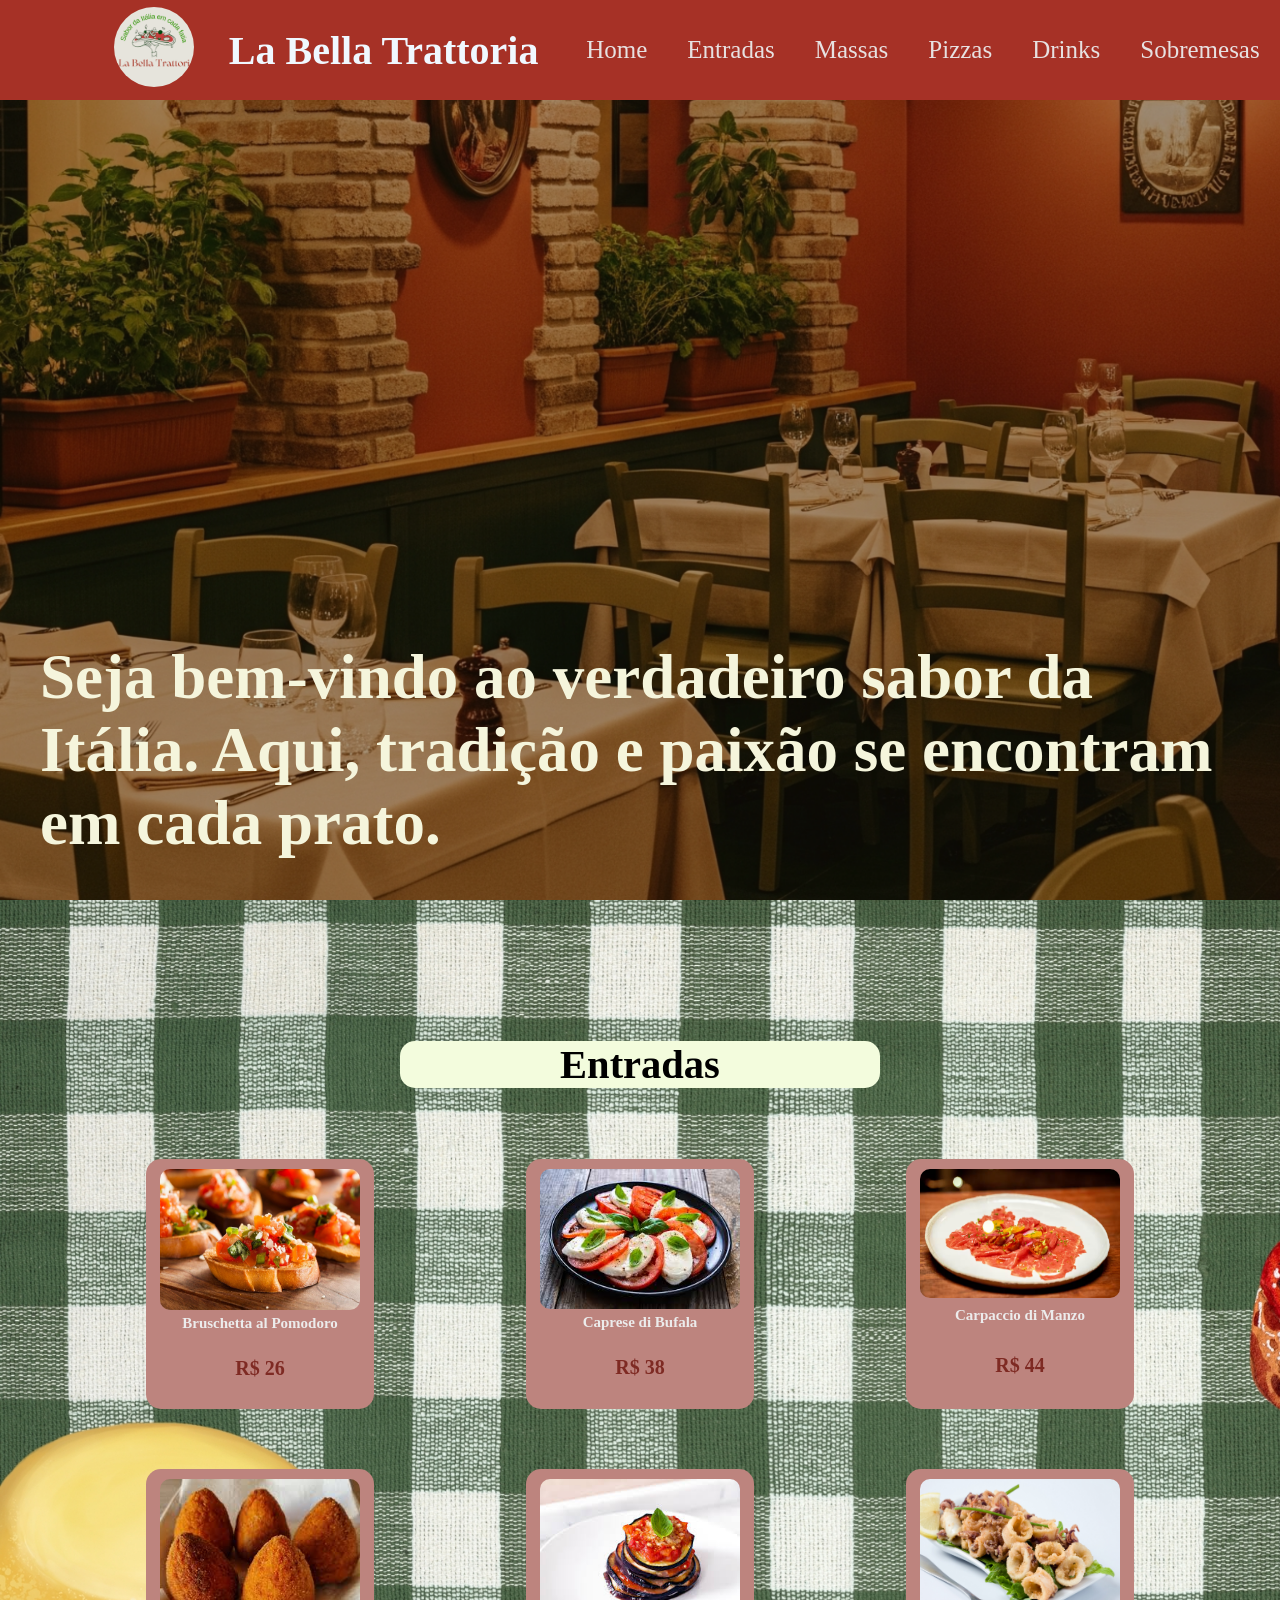
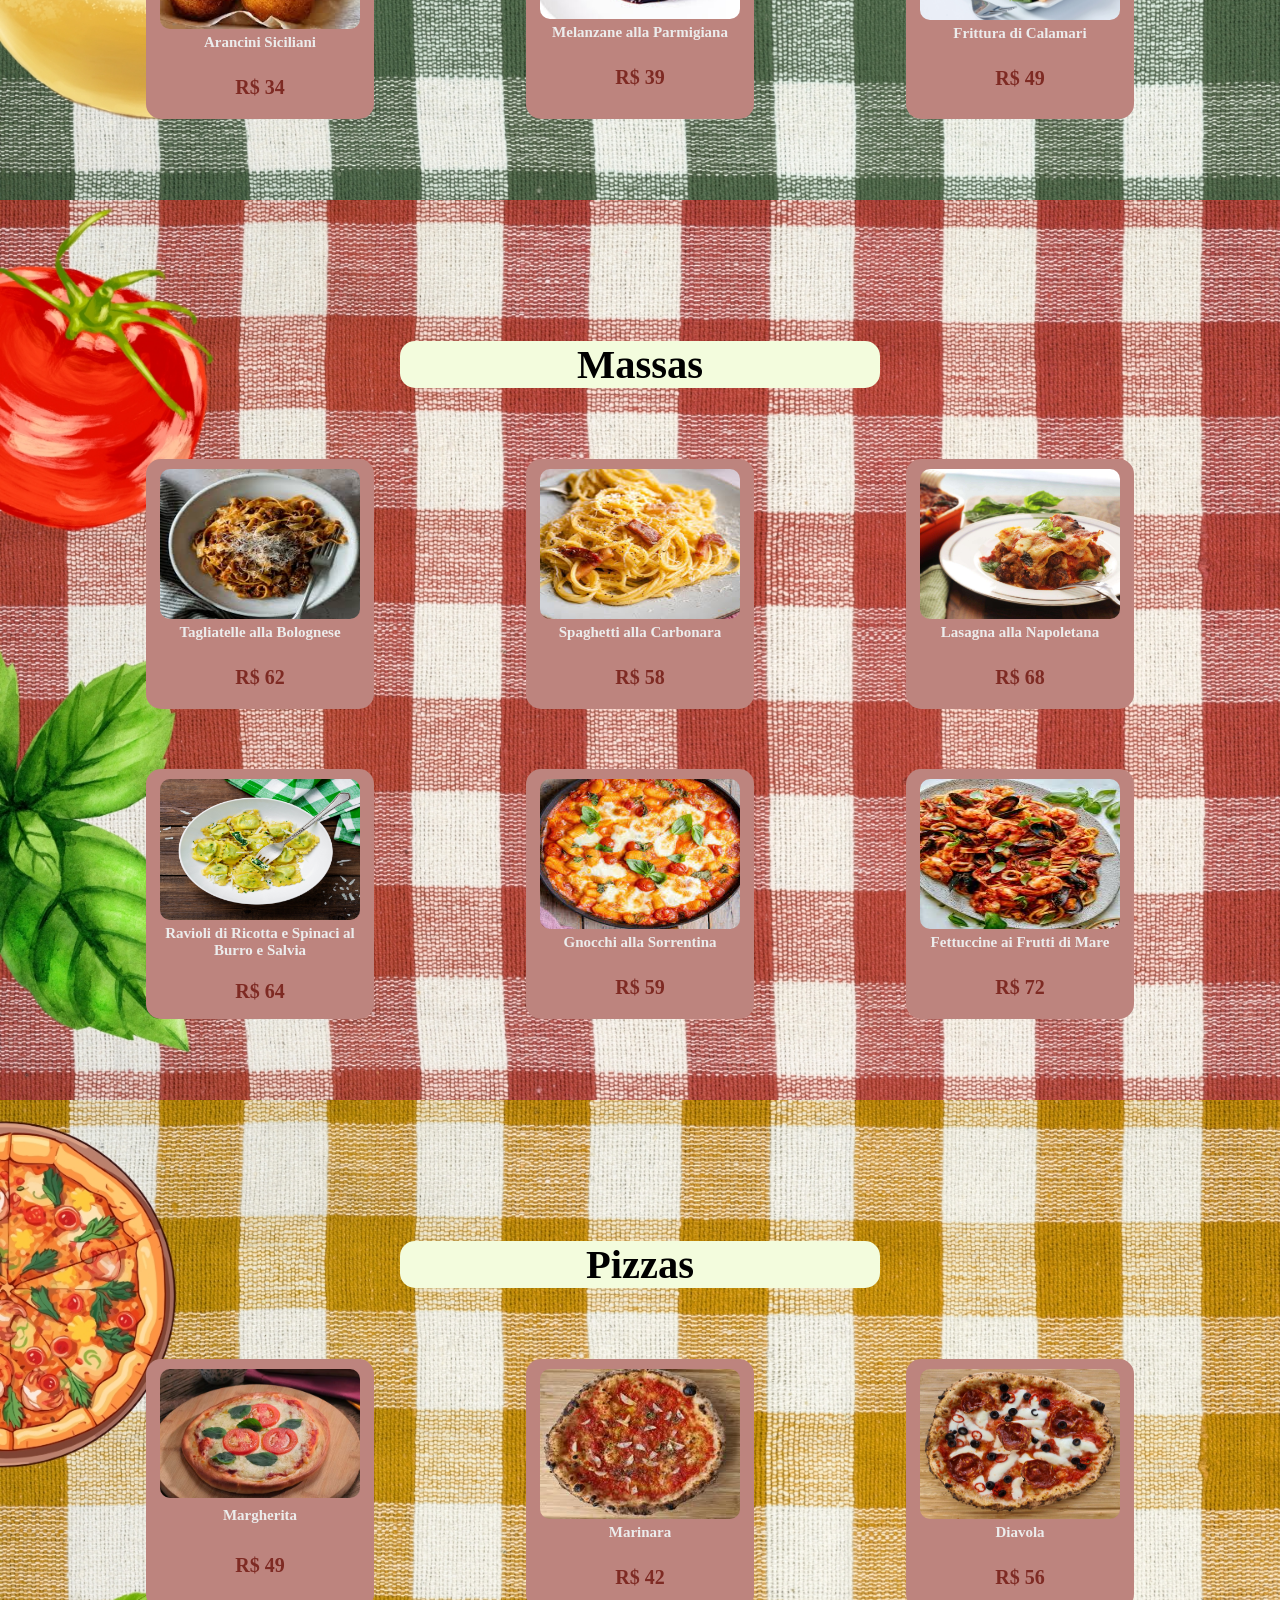
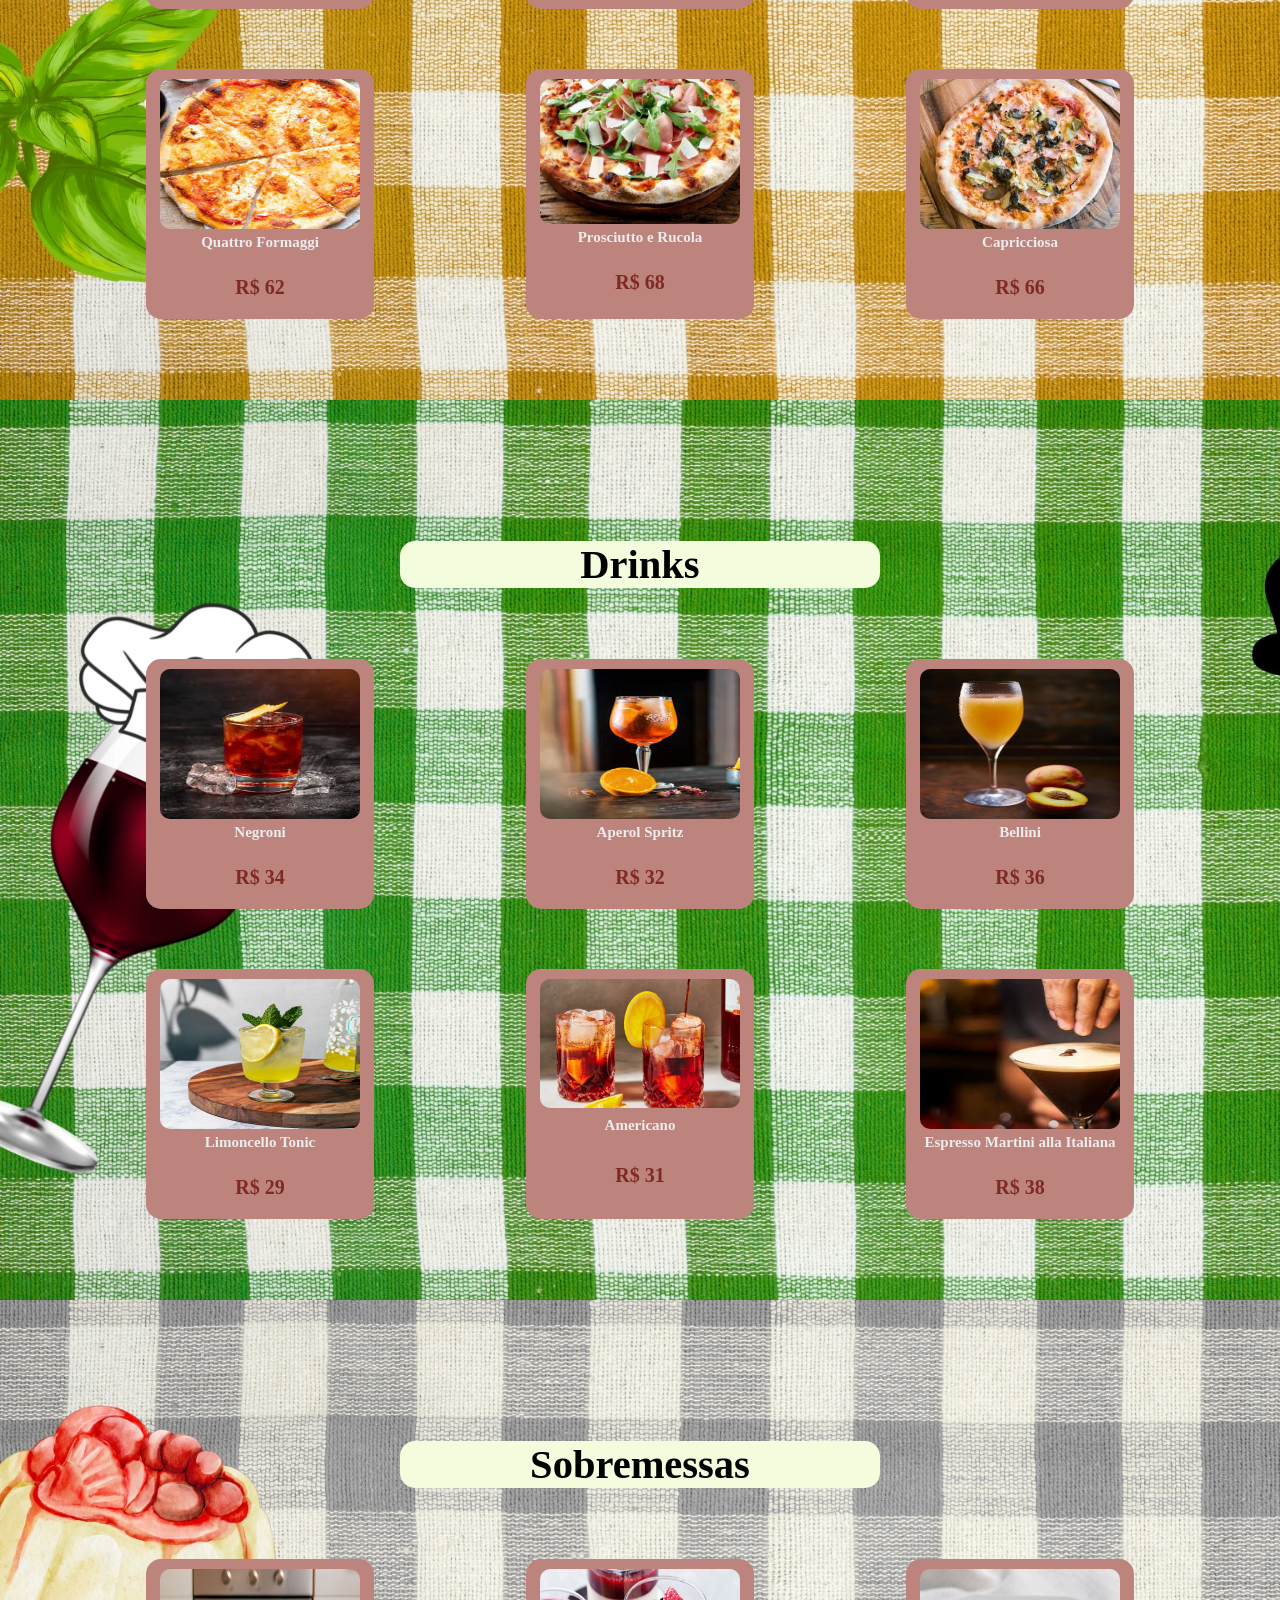
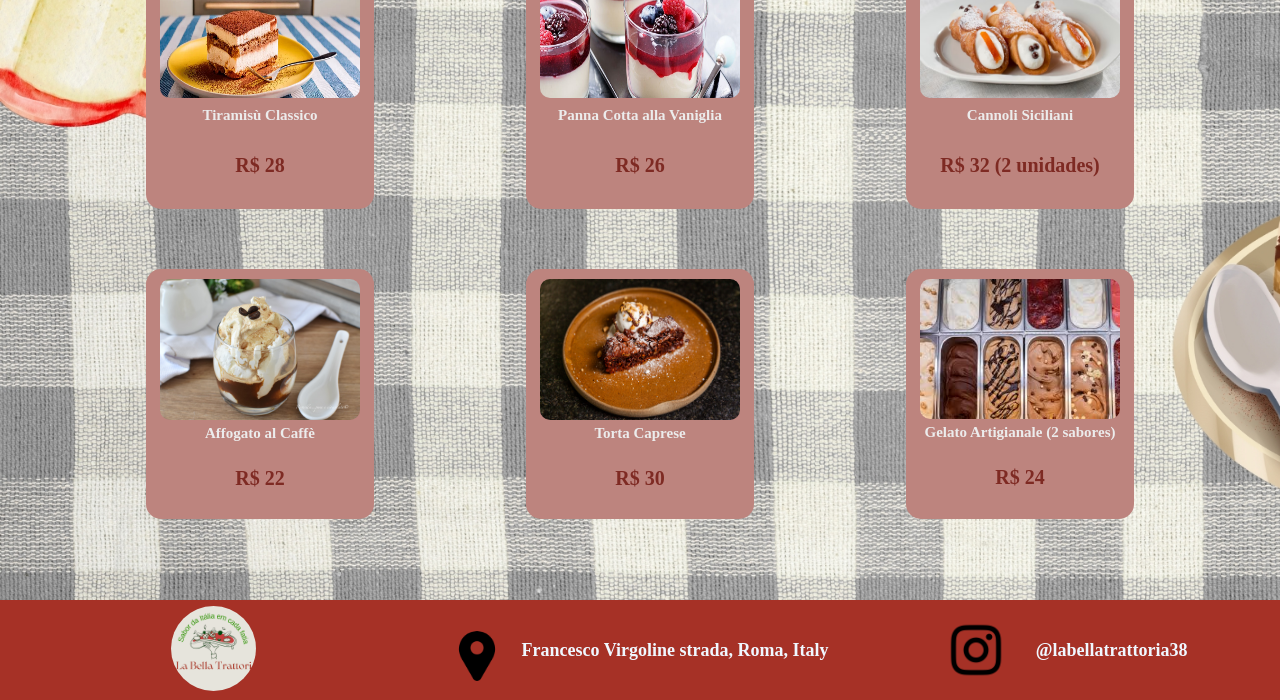
==== projetocardapio/index.html @ 1a146e69 "Add files via upload" ====
<!DOCTYPE html>
<html lang="pt-br">

<head>
    <meta charset="UTF-8">
    <title>La Bella Trattoria</title>
    <link rel="stylesheet" href="assets/style.css">
    <link rel="icon" href="assets/logo.png">
</head>

<body>
    <header>
        <a href="index.html">
            <div class="logo">
                <figure><img src="assets/logo.png" alt=""></figure>           
                     <h1>La Bella Trattoria</h1>
            </div>
        </a>

        <nav class="menu">
            <ul>
                <li><a href="#Home">Home</a></li>
                <li><a href="#Entradas">Entradas</a></li>
                <li><a href="#Massas">Massas</a></li>
                <li><a href="#Pizzas">Pizzas</a></li>
                <li><a href="#Drinks">Drinks</a></li>
                <li><a href="#Sobremessas">Sobremesas</a></li>

            </ul>


        </nav>
    </header>
    <section class="linha_home" id="Home">
        <div class="container_home">
            <h1>Seja bem-vindo ao verdadeiro sabor da Itália.
                Aqui, tradição e paixão se encontram em cada prato.</h1>
        </div>
    </section>
    <section class="linha_entradas" id="Entradas">
        <div class="container">
          <div class="titulo"> <h1>Entradas</h1></div>
            <div class="entradas">
                <div class="card">
                   <figure> <img src="assets/entrada1.jpg"></figure>
                    <h2> Bruschetta al Pomodoro</h2>
                    <p>R$ 26</p>
                </div>
                <div class="card">
                    <figure><img src="assets/entrada2.jpg">
 </figure>                  <h2> Caprese di Bufala</h2>
                    <p>R$ 38</p>
                </div>
                <div class="card">
                    <figure><img src="assets/entrada3.jpg">
 </figure>                  <h2> Carpaccio di Manzo</h2>
                    <p>R$ 44</p>
                </div>
                <div class="card">
                    <figure><img src="assets/entrada4.jpg">

</figure>                   <h2>Arancini Siciliani</h2>

                    <p>R$ 34</p>
                </div>
                <div class="card">
                    <figure><img src="assets/entrada5.jpg">

</figure>                   <h2>Melanzane alla Parmigiana</h2>

                    <p>R$ 39</p>
                </div>
                <div class="card">
                    <figure><img src="assets/entrada6.jpg">
 </figure>                  <h2> Frittura di Calamari</h2>

                    <p>R$ 49</p>
                </div>
            </div>
        </div>
    </section>
    <section class="linha_massas" id="Massas">
        <div class="container">
           <div class="titulo"> <h1>Massas</h1> </div>
            <div class="massas">
                <div class="card">
                    <figure><img src="assets/prato1.jpg">
   </figure>                <h2>Tagliatelle alla Bolognese</h2>

                    <p>R$ 62</p>
                </div>
                <div class="card">
                    <figure><img src="assets/carbonara.jpg">
   </figure>                <h2>Spaghetti alla Carbonara</h2>

                    <p>R$ 58</p>
                </div>
                <div class="card">
                    <figure><img src="assets/lasanha.jpg"> </figure>
                    <h2>Lasagna alla Napoletana</h2>

                    <p>R$ 68</p>
                </div>
                <div class="card">
                    <figure><img src="assets/ravioli.jpg"> </figure>

                    <h2>Ravioli di Ricotta e Spinaci al Burro e Salvia</h2>

                    <p>R$ 64</p>
                </div>
                <div class="card">
                    <figure><img src="assets/nhoc.jpg"></figure>
                    <h2>Gnocchi alla Sorrentina</h2>

                    <p>R$ 59</p>
                </div>
                <div class="card">
                    <figure><img src="assets/frutti.jpg">
   </figure>                <h2> Fettuccine ai Frutti di Mare</h2>

                    <p>R$ 72</p>
                
                </div>
            </div>
        </div>
        </div>
    </section>
    <section class="linha_pizzas" id="Pizzas">
        <div class="container">
        <div class="titulo"><h1>Pizzas</h1></div>
            <div class="pizzas">
                <div class="card">
                    <figure><img src="assets/pizza1.jpg">
   </figure>                <h2> Margherita</h2>

                    <p>R$ 49</p>
                </div>
                <div class="card">
                    <figure><img src="assets/pizza2.jpg">
   </figure>                <h2>Marinara</h2>

                    <p>R$ 42</p>
                </div>
                <div class="card">
                    <figure><img src="assets/pizza3.jpg">
    </figure>               <h2> Diavola</h2>

                    <p>R$ 56</p>
                </div>
                <div class="card">
                    <figure><img src="assets/pizza4.jpg">

  </figure>                 <h2> Quattro Formaggi</h2>

                    <p>R$ 62</p>
                </div>
                <div class="card">
                    <figure><img src="assets/pizza5.jpg">

  </figure>                 <h2> Prosciutto e Rucola</h2>

                    <p>R$ 68</p>
                </div>
                <div class="card">
                    <figure><img src="assets/pizza6.jpg">
   </figure>                <h2>Capricciosa</h2>

                    <p>R$ 66</p>
                </div>
            </div>
        </div>
        </div>
    </section>
    <section class="linha_drinks" id="Drinks">
        <div class="container">
           <div class="titulo"><h1>Drinks</h1></div>
            <div class="drinks">
                <div class="card">
                    <figure><img src="assets/bebida1.jpg">
  </figure>                 <h2>Negroni</h2>

                    <p>R$ 34</p>
                </div>
                <div class="card">
                    <figure><img src="assets/bebida2.jpg">
  </figure>                 <h2>Aperol Spritz</h2>

                    <p>R$ 32</p>
                </div>
                <div class="card">
                    <figure><img src="assets/bebida3.jpg">
   </figure>                <h2> Bellini</h2>

                    <p>R$ 36</p>
                </div>
                <div class="card">
                    <figure><img src="assets/bebida4.jpg">

  </figure>                 <h2> Limoncello Tonic</h2>

                    <p>R$ 29</p>
                </div>
                <div class="card">
                    <figure><img src="assets/bebidas5.jpg">

</figure>                   <h2>Americano</h2>

                    <p>R$ 31</p>
                </div>
                <div class="card">
                    <figure><img src="assets/bebida6.jpg">
  </figure>                 <h2>Espresso Martini alla Italiana</h2>

                    <p>R$ 38</p>
                </div>
            </div>
        </div>
        </div>
    </section>
    <section class="linha_sobremessas" id="Sobremessas">
        <div class="container">
            <div class="titulo"><h1>Sobremessas</h1></div>
            <div class="sobremessas">
                <div class="card">
                    <figure><img src="assets/doce1.jpg">
    </figure>               <h2> Tiramisù Classico</h2>

                    <p>R$ 28</p>
                </div>
                <div class="card">
                    <figure><img src="assets/doce2.jpg">
     </figure>              <h2> Panna Cotta alla Vaniglia</h2>

                    <p>R$ 26</p>
                </div>
                <div class="card">
                    <figure><img src="assets/doce3.jpg">
    </figure>               <h2> Cannoli Siciliani</h2>

                    <p>R$ 32 (2 unidades)</p>
                </div>
                <div class="card">
                    <figure><img src="assets/doce4.jpg">

   </figure>                <h2> Affogato al Caffè</h2>

                    <p>R$ 22</p>
                </div>
                <div class="card">
                    <figure><img src="assets/doce5.jpg">

    </figure>               <h2> Torta Caprese</h2>

                    <p>R$ 30</p>
                </div>
                <div class="card">
                    <figure><img src="assets/doce6.jpg">
    </figure>               <h2>Gelato Artigianale (2 sabores)</h2>

                    <p>R$ 24</p>
                </div>
            </div>
        </div>
        </div>
    </section>
    <footer>

        <section class="col_rodape">
            <div class="logo_rodape">
                <figure><img src="assets/logo.png"> 
     </figure>      </div>
        </section>
        <section class="col_rodape">
            <div class="localização">
            <figure><img src="assets/localização.png" lt=""> </figure></div>
  <h2>Francesco Virgoline strada, Roma, Italy</h2>
        </section>
        <section class="col_rodape">
           
           <div class="redesocial">
                <figure> <img src="assets/insta.png" alt=""> </figure>  </div>
          <h2>@labellatrattoria38</h2> 
            </div>
        </section>
    </footer>
</body>
</html>
---- projetocardapio/assets/style.css ----
* {
    margin: 0;
    padding: 0;
    box-sizing: border-box;
    text-decoration: none;
    outline: none;
    list-style: none;

}

html{
    scroll-behavior: smooth;
}

body{
    display: flex;
    flex-direction: column;
    height: 100%;
    background-color: rgb(175, 172, 177);
    font-family: Arial, Helvetica, sans-serif;

}

header{
    width: 100%;
    height: 100px;
    background-color: #A63126;
    display: flex;
    justify-content: space-around;
    align-items: center;
    padding: 10px 100px;
    color: rgb(255, 255, 255);
   position: fixed;
   top: 0;
   left: 0;
     z-index: 1000;
     font-family: arsenica;
     font-size: 25px;
}

.logo{
    height: 100px;
    width: 100%;
    background-color: #A63126;
    display: flex;
    align-items: center;
   
}
.logo img{
    width: 80px;
    height: 80px;
    margin-right: 20px;
    border-radius: 360px;

}

.logo h1{

     font-family: arsenica;
    font-size: 40px;
    color: aliceblue;
    margin-left: 15px;


}

.menu{
width:  600px;

}

.menu ul{
    display: flex;
}

/* Especifidade */

.menu ul li a{
    padding: 10px 20px;
    color: rgb(231, 225, 225);
    text-decoration: none;
}
.menu ul li a:hover{
    color: #d8a749;
    border-radius: 20px;
    transition: all 0.5s ease;
}

.linha_home{
background-image: url(../assets/fundo.png);
background-size: cover;
width: 100%;
height: 100vh;
display: flex;
justify-content: center;
color: beige;
align-items: flex-end;
justify-content: space-around;
background-attachment: fixed;
}


.container_home{
    width: 1200px;
    height: 100%;
   padding-top: 110px;
   display: flex;
   align-items: flex-end;


}

.container_home h1{
    font-family: arsenica;
    font-size: 7vh;
    margin-bottom: 40px;
 

}

.container{
      font-family: arsenica;
    font-size: 3vh;
    width: 1200px;
    height: 100vh;
   display: flex;
   flex-wrap: wrap;
   justify-content: space-around;
   align-items: center;
   padding-top: 110px;
}
.linha{
    width: 100%;
    height: 100vh;
    display: flex;
    justify-content: center;
    justify-items: center;
}
.linha_entradas{
    font-family: arsenica;
    width: 100%;
    height: 100vh;
    display: flex;
    justify-content: center;
   align-items: center;
   background-image: url(entrada.jpg);
   background-size: cover;
}

   .linha_massas{
    width: 100%;
    height: 100vh;
    display: flex;
    justify-content: center;
   align-items: center;
 background-image: url(massas.jpg);
   background-size: cover;
}
   .linha_pizzas{
    width: 100%;
    height: 100vh;
    display: flex;
    justify-content: center;
   align-items: center;
 background-image: url(pizzas.jpg);
   background-size: cover;
}
    .linha_drinks{
    width: 100%;
    height: 100vh;
    display: flex;
    justify-content: center;
   align-items: center;
 background-image: url(bebidas.jpg);
   background-size: cover;
}
      .linha_sobremessas{
    width: 100%;
    height: 100vh;
    display: flex;
    justify-content: center;
   align-items: center;
 background-image: url(sobremesas.jpg);
   background-size: cover;
}

footer{
width: 100%;
height: 100px;
background-color: #A63126;
display: flex;
justify-content: center;
align-items: center;

}

.col_rodape{
    width: 640px;
    height: 100%;
    display: flex;
    justify-content: center;
    align-items: center;
    
}
.col_rodape h2{
    font-family: arsenica;
    font-size: 18px;
    color: aliceblue;


    
}
.entradas{
    height: 620px;
    width: 95%;
    display: flex;
    flex-wrap: wrap;
    justify-content: space-around;
}
.massas{
    height: 620px;
    width: 95%;
    display: flex;
    flex-wrap: wrap;
    justify-content: space-around;
}
.pizzas{
    height: 620px;
    width: 95%;
    display: flex;
    flex-wrap: wrap;
    justify-content: space-around;
}
.drinks{
    height: 620px;
    width: 95%;
    display: flex;
    flex-wrap: wrap;
    justify-content: space-around;
}
.sobremessas{
    height: 620px;
    width: 95%;

    display: flex;
    flex-wrap: wrap;
    justify-content: space-around;
}
.card {
   width: 20%;
   height: 250px;
   background-color: #bd847e;
   border-radius: 15px;
   margin: 10px 30px;
   display: flex;
  
 flex-direction: column;
   align-items: center;
   padding-bottom: 10px;
   justify-content: flex-start;

}

.card figure{

    width: 200px;
    height: 150px;
   
    margin-top: 10px;
   object-fit: cover;
}

.card figure img {
   width: 100%;
   height: 100%;
 border-radius: 10px;
  


}

.card h2 {

   align-content: center;
      font-family: arsenica;
    font-size: 15px;
     color: rgb(236, 236, 236);
     height: 40px ;
     width: 100%;
     padding: 5px 10px;
     text-align: center;



}

.card p {
margin: 10px 10px;
      font-family: arsenica;
    font-size: 20px;
    color: #7e2a23;
    width: 100%;
    height: 50px;
    padding: 10px 20px;
    text-align: center;
    font-weight: 800;

}

.card:hover {
   transform: scale(1.05);
}



.redesocial img{
 width: 60px;
    height: 60px;
    display: flex;
    margin-right: 30px;
  
}

.localização img{
 width: 50px;
    height: 50px;
    margin-right: 20px;
    border-radius: 360px;
    margin-top: 15px;
   
  
}

.logo_rodape img{
    width: 85px;
    height: 85px;
    margin-left: auto;
    margin-right: auto;
    border-radius: 360px;

}

.titulo {
   background-color: rgb(243, 252, 221);
   width: 40%;
   display: flex;
   justify-content: center;
   border-radius: 15px;
}
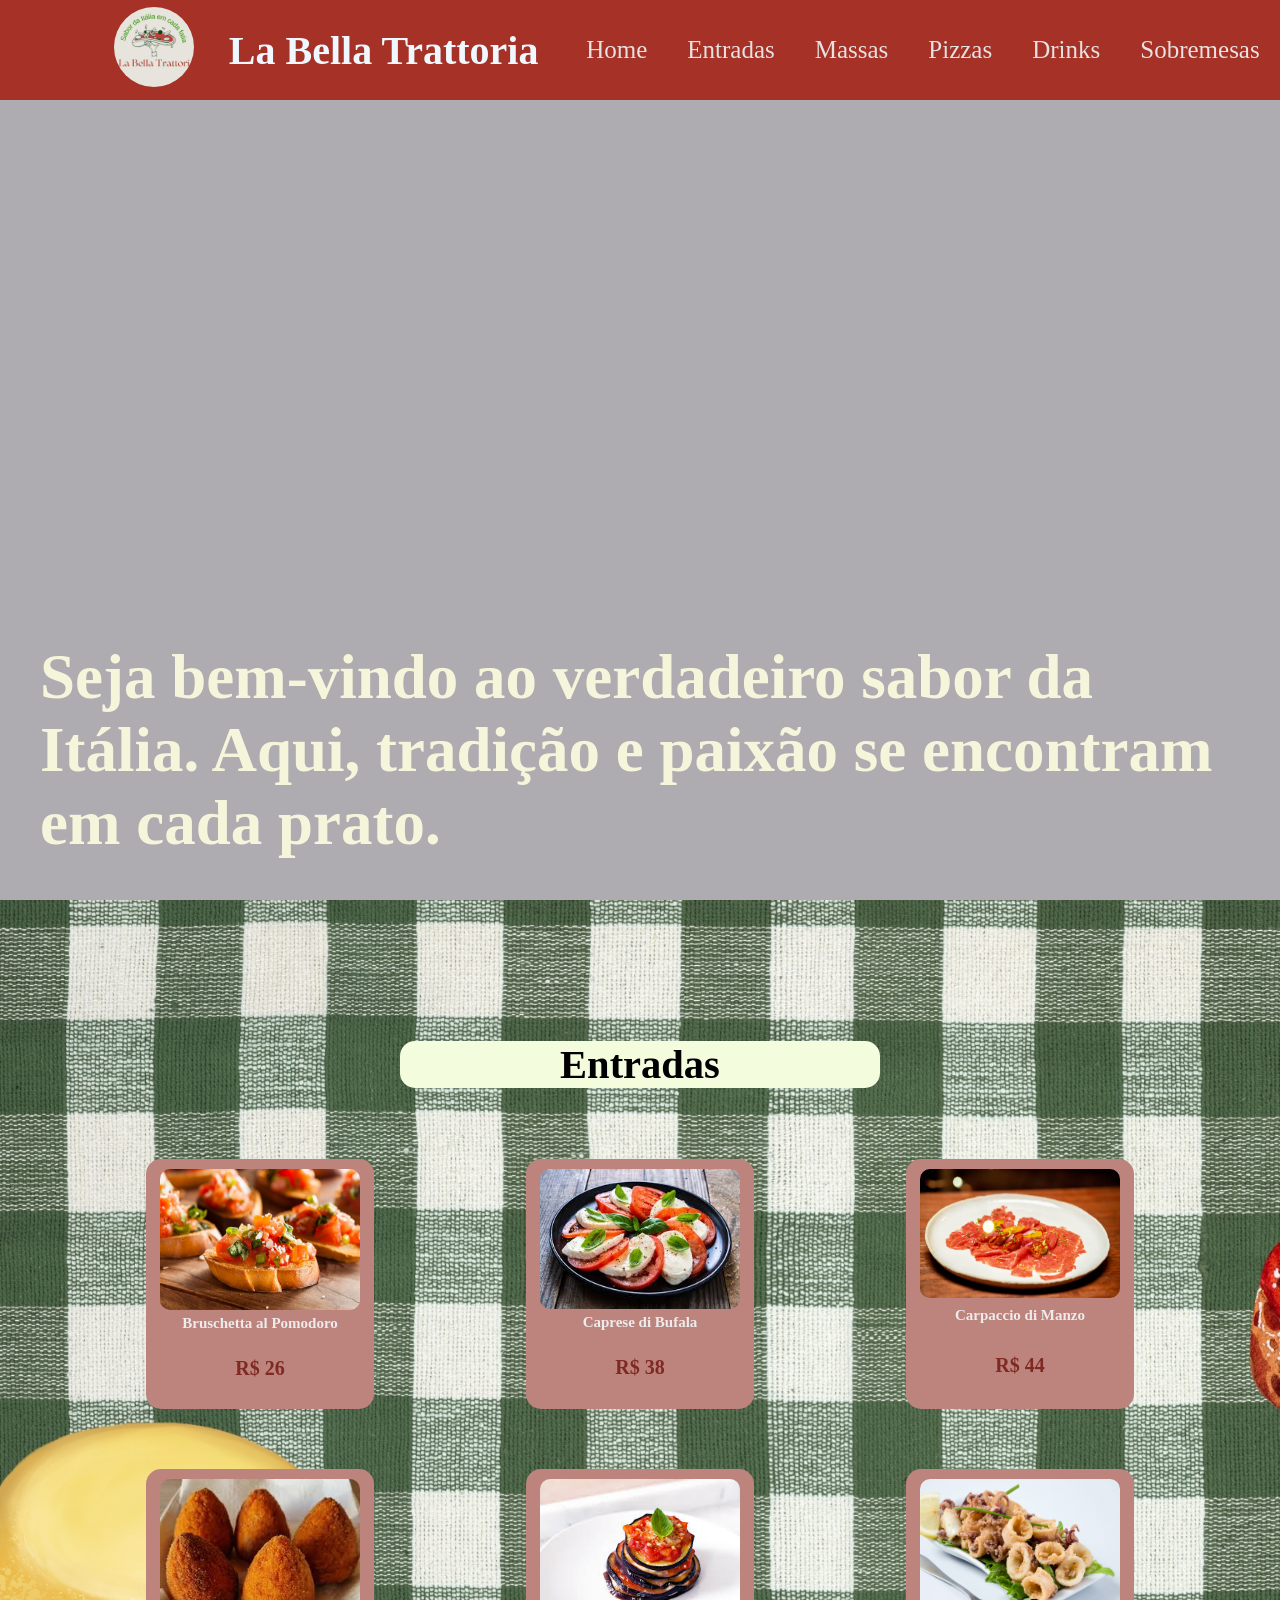
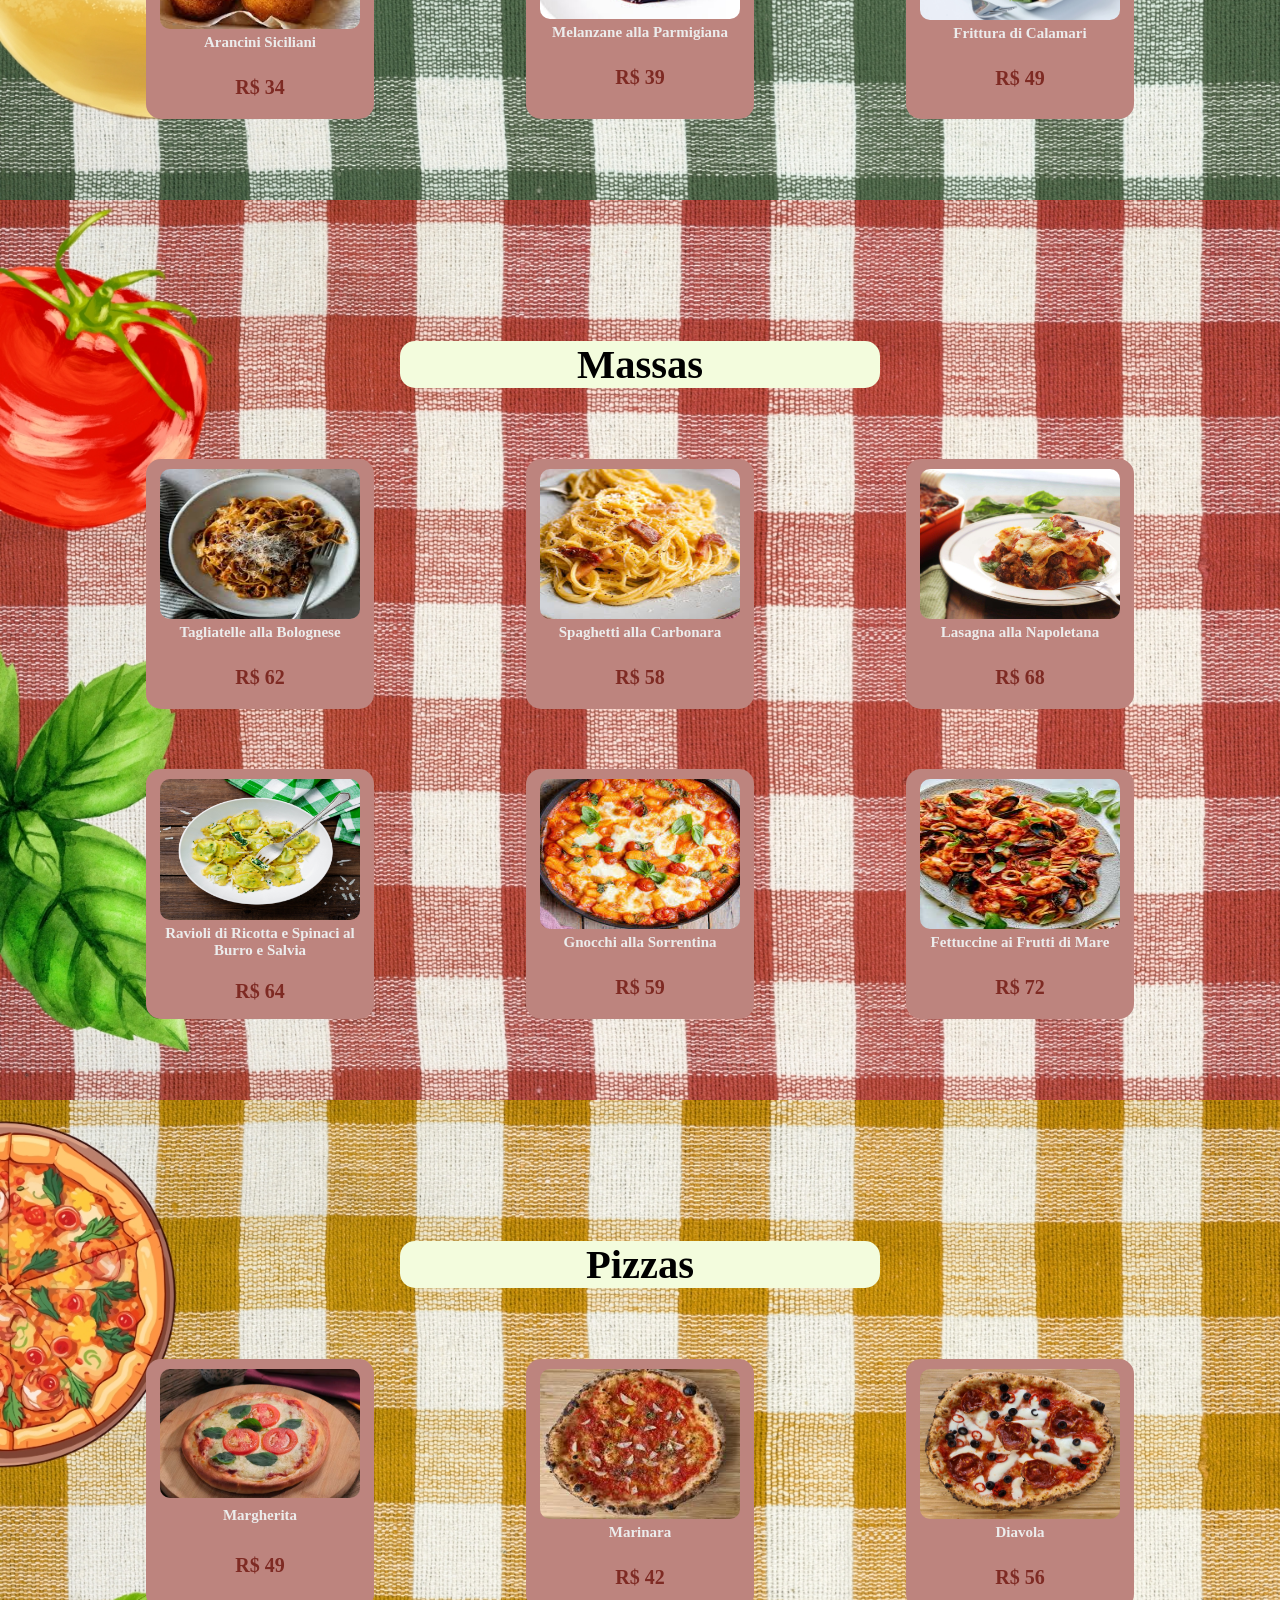
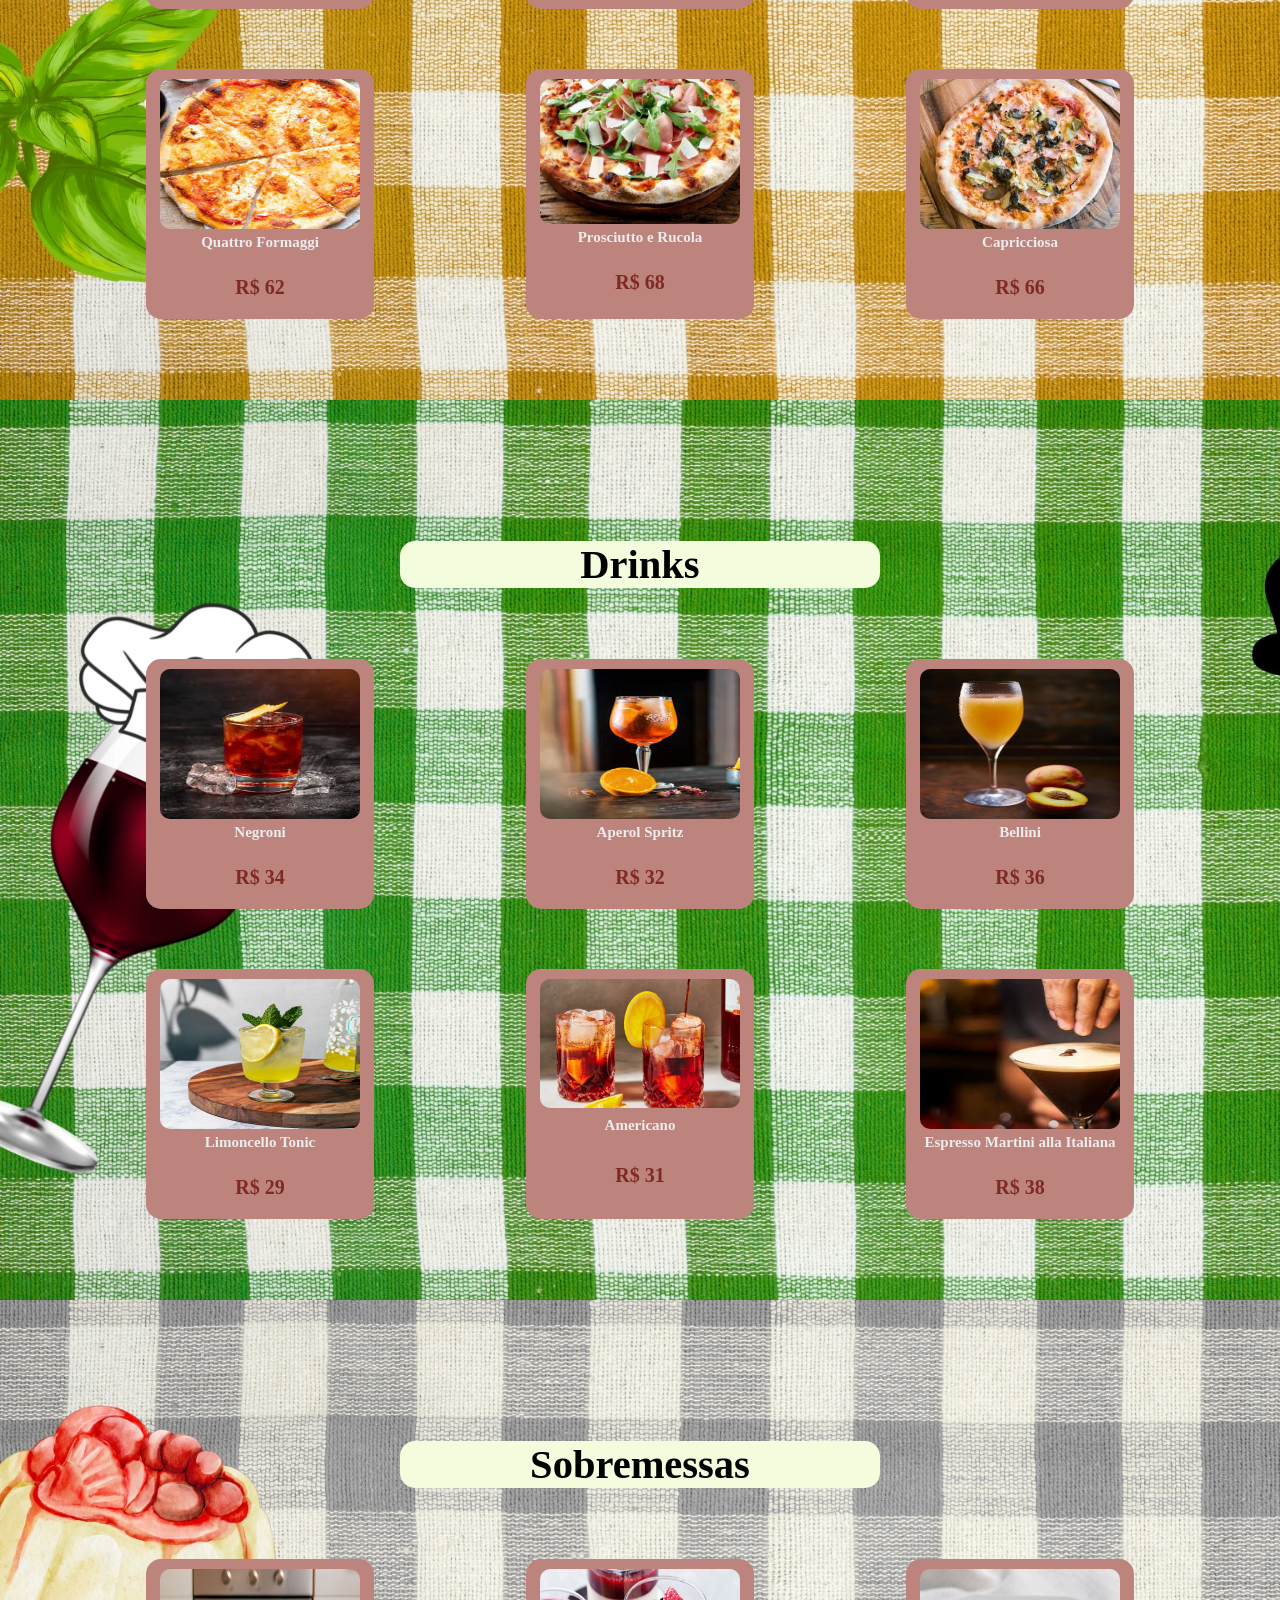
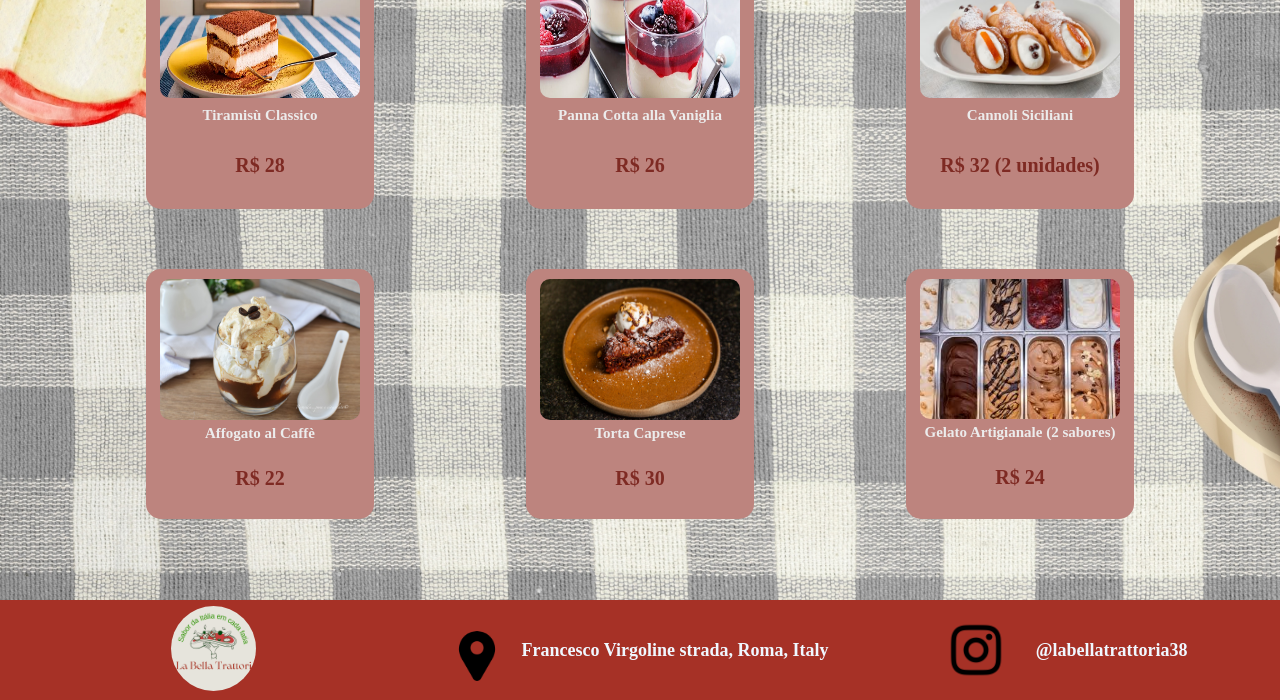
==== commit 78a04df4: "Add files via upload" ====
--- a/projetocardapio/index.html
+++ b/projetocardapio/index.html
@@ -4,7 +4,7 @@
 <head>
     <meta charset="UTF-8">
     <title>La Bella Trattoria</title>
-    <link rel="stylesheet" href="assets/style.css">
+    <link rel="stylesheet" href="style.css">
     <link rel="icon" href="assets/logo.png">
 </head>
 
--- a/projetocardapio/style.css
+++ b/projetocardapio/style.css
@@ -0,0 +1,352 @@
+* {
+    margin: 0;
+    padding: 0;
+    box-sizing: border-box;
+    text-decoration: none;
+    outline: none;
+    list-style: none;
+
+}
+
+html{
+    scroll-behavior: smooth;
+}
+
+body{
+    display: flex;
+    flex-direction: column;
+    height: 100%;
+    background-color: rgb(175, 172, 177);
+    font-family: Arial, Helvetica, sans-serif;
+
+}
+
+header{
+    width: 100%;
+    height: 100px;
+    background-color: #A63126;
+    display: flex;
+    justify-content: space-around;
+    align-items: center;
+    padding: 10px 100px;
+    color: rgb(255, 255, 255);
+   position: fixed;
+   top: 0;
+   left: 0;
+     z-index: 1000;
+     font-family: arsenica;
+     font-size: 25px;
+}
+
+.logo{
+    height: 100px;
+    width: 100%;
+    background-color: #A63126;
+    display: flex;
+    align-items: center;
+   
+}
+.logo img{
+    width: 80px;
+    height: 80px;
+    margin-right: 20px;
+    border-radius: 360px;
+
+}
+
+.logo h1{
+
+     font-family: arsenica;
+    font-size: 40px;
+    color: aliceblue;
+    margin-left: 15px;
+
+
+}
+
+.menu{
+width:  600px;
+
+}
+
+.menu ul{
+    display: flex;
+}
+
+/* Especifidade */
+
+.menu ul li a{
+    padding: 10px 20px;
+    color: rgb(231, 225, 225);
+    text-decoration: none;
+}
+.menu ul li a:hover{
+    color: #d8a749;
+    border-radius: 20px;
+    transition: all 0.5s ease;
+}
+
+.linha_home{
+background-image: url(../assets/fundo.png);
+background-size: cover;
+width: 100%;
+height: 100vh;
+display: flex;
+justify-content: center;
+color: beige;
+align-items: flex-end;
+justify-content: space-around;
+background-attachment: fixed;
+}
+
+
+.container_home{
+    width: 1200px;
+    height: 100%;
+   padding-top: 110px;
+   display: flex;
+   align-items: flex-end;
+
+
+}
+
+.container_home h1{
+    font-family: arsenica;
+    font-size: 7vh;
+    margin-bottom: 40px;
+ 
+
+}
+
+.container{
+      font-family: arsenica;
+    font-size: 3vh;
+    width: 1200px;
+    height: 100vh;
+   display: flex;
+   flex-wrap: wrap;
+   justify-content: space-around;
+   align-items: center;
+   padding-top: 110px;
+}
+.linha{
+    width: 100%;
+    height: 100vh;
+    display: flex;
+    justify-content: center;
+    justify-items: center;
+}
+.linha_entradas{
+    font-family: arsenica;
+    width: 100%;
+    height: 100vh;
+    display: flex;
+    justify-content: center;
+   align-items: center;
+   background-image: url(assets/entrada.jpg);
+   background-size: cover;
+}
+
+   .linha_massas{
+    width: 100%;
+    height: 100vh;
+    display: flex;
+    justify-content: center;
+   align-items: center;
+ background-image: url(assets/massas.jpg);
+   background-size: cover;
+}
+   .linha_pizzas{
+    width: 100%;
+    height: 100vh;
+    display: flex;
+    justify-content: center;
+   align-items: center;
+ background-image: url(assets/pizzas.jpg);
+   background-size: cover;
+}
+    .linha_drinks{
+    width: 100%;
+    height: 100vh;
+    display: flex;
+    justify-content: center;
+   align-items: center;
+ background-image: url(assets/bebidas.jpg);
+   background-size: cover;
+}
+      .linha_sobremessas{
+    width: 100%;
+    height: 100vh;
+    display: flex;
+    justify-content: center;
+   align-items: center;
+ background-image: url(assets/sobremesas.jpg);
+   background-size: cover;
+}
+
+footer{
+width: 100%;
+height: 100px;
+background-color: #A63126;
+display: flex;
+justify-content: center;
+align-items: center;
+
+}
+
+.col_rodape{
+    width: 640px;
+    height: 100%;
+    display: flex;
+    justify-content: center;
+    align-items: center;
+    
+}
+.col_rodape h2{
+    font-family: arsenica;
+    font-size: 18px;
+    color: aliceblue;
+
+
+    
+}
+.entradas{
+    height: 620px;
+    width: 95%;
+    display: flex;
+    flex-wrap: wrap;
+    justify-content: space-around;
+}
+.massas{
+    height: 620px;
+    width: 95%;
+    display: flex;
+    flex-wrap: wrap;
+    justify-content: space-around;
+}
+.pizzas{
+    height: 620px;
+    width: 95%;
+    display: flex;
+    flex-wrap: wrap;
+    justify-content: space-around;
+}
+.drinks{
+    height: 620px;
+    width: 95%;
+    display: flex;
+    flex-wrap: wrap;
+    justify-content: space-around;
+}
+.sobremessas{
+    height: 620px;
+    width: 95%;
+
+    display: flex;
+    flex-wrap: wrap;
+    justify-content: space-around;
+}
+.card {
+   width: 20%;
+   height: 250px;
+   background-color: #bd847e;
+   border-radius: 15px;
+   margin: 10px 30px;
+   display: flex;
+  
+ flex-direction: column;
+   align-items: center;
+   padding-bottom: 10px;
+   justify-content: flex-start;
+
+}
+
+.card figure{
+
+    width: 200px;
+    height: 150px;
+   
+    margin-top: 10px;
+   object-fit: cover;
+}
+
+.card figure img {
+   width: 100%;
+   height: 100%;
+ border-radius: 10px;
+  
+
+
+}
+
+.card h2 {
+
+   align-content: center;
+      font-family: arsenica;
+    font-size: 15px;
+     color: rgb(236, 236, 236);
+     height: 40px ;
+     width: 100%;
+     padding: 5px 10px;
+     text-align: center;
+
+
+
+}
+
+.card p {
+margin: 10px 10px;
+      font-family: arsenica;
+    font-size: 20px;
+    color: #7e2a23;
+    width: 100%;
+    height: 50px;
+    padding: 10px 20px;
+    text-align: center;
+    font-weight: 800;
+
+}
+
+.card:hover {
+   transform: scale(1.05);
+}
+
+
+
+.redesocial img{
+ width: 60px;
+    height: 60px;
+    display: flex;
+    margin-right: 30px;
+  
+}
+
+.localização img{
+ width: 50px;
+    height: 50px;
+    margin-right: 20px;
+    border-radius: 360px;
+    margin-top: 15px;
+   
+  
+}
+
+.logo_rodape img{
+    width: 85px;
+    height: 85px;
+    margin-left: auto;
+    margin-right: auto;
+    border-radius: 360px;
+
+}
+
+.titulo {
+   background-color: rgb(243, 252, 221);
+   width: 40%;
+   display: flex;
+   justify-content: center;
+   border-radius: 15px;
+}
+
+
+
